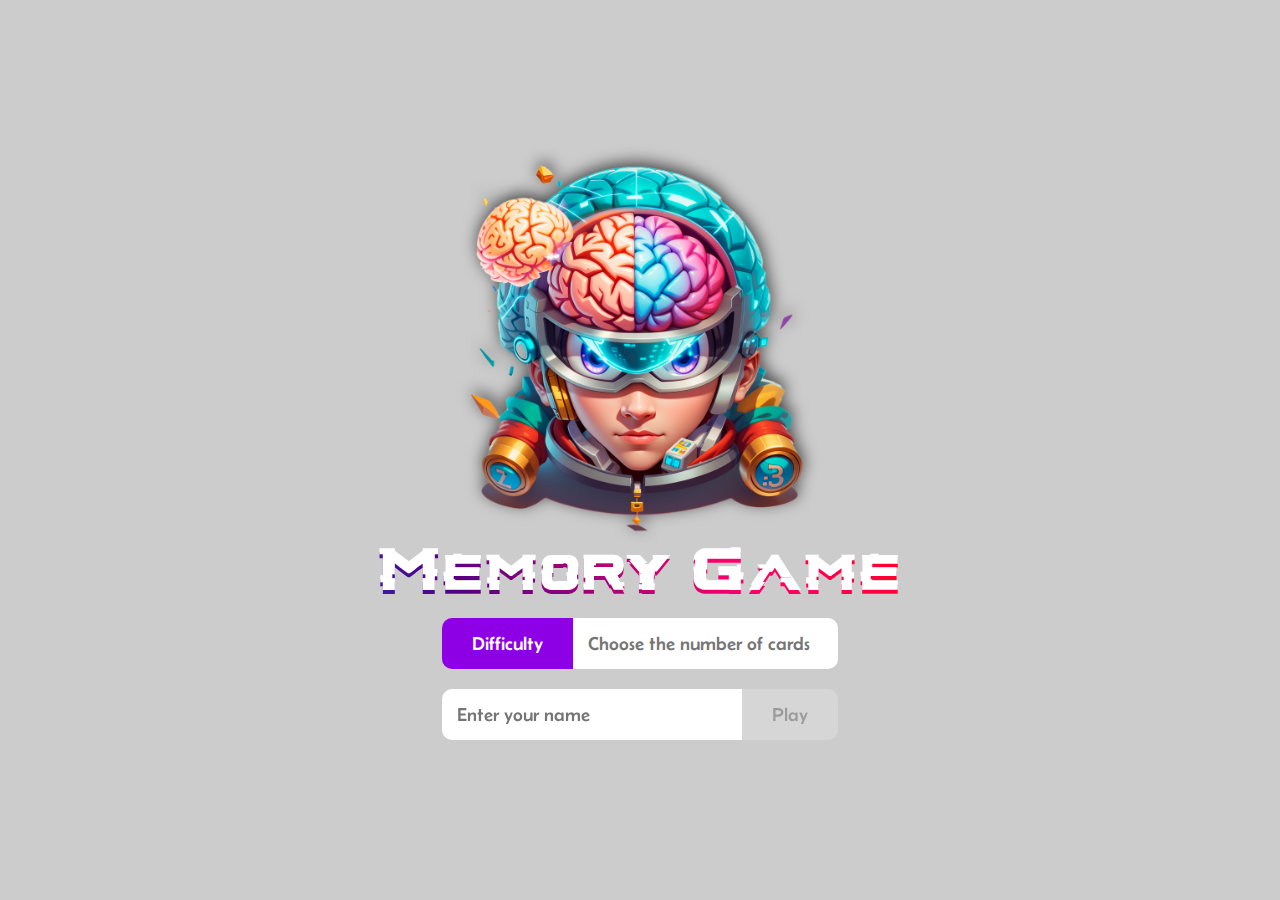
==== index.html @ 308531b2 "first commit: memory-game" ====
<!DOCTYPE html>
<html lang="pt-br">
	<head>
		<meta charset="UTF-8" />
		<meta name="viewport" content="width=device-width, initial-scale=1.0" />
		<title>Memory Game | Login</title>
		<link rel="shortcut icon" href="./imgs/logo.png" type="image/x-icon" />
		<link rel="stylesheet" href="./css/reset.css" />
		<link rel="stylesheet" href="./css/login.css" />
		<script defer src="./js/login.js"></script>
	</head>
	<body>
		<form>
			<header>
				<img src="./imgs/logo.png" id="logo" alt="Head with brain" />
				<h1>Memory Game</h1>
			</header>

			<div id="inputs">
				<div>
					<h2>Difficulty</h2>
					<input
						type="number"
						min="2"
						max="20"
						name="difficulty"
						id="difficulty"
						autocomplete="off"
						placeholder="Choose the number of cards" />
				</div>

				<div>
					<input
						type="text"
						name="name"
						id="name"
						autocomplete="off"
						placeholder="Enter your name" />
					<button type="submit" disabled>Play</button>
				</div>
			</div>
		</form>
	</body>
</html>
---- css/login.css ----
html,
body {
	overflow: hidden;
}

body {
	display: flex;
	justify-content: center;
	align-items: center;
	height: 100vh;
	background-image: url('../imgs/bg-login.gif');
	background-repeat: no-repeat;
	background-size: cover;
	backdrop-filter: blur(10px) brightness(0.8);
	background-color: white;
}

form {
	display: flex;
	flex-direction: column;
	gap: 15px;
	width: 540px;
}

header {
	display: flex;
	flex-direction: column;
	width: inherit;
}

#logo {
	width: 70%;
	margin-inline: auto;
	filter: drop-shadow(1px -4px 8px #000000ad);
}

h1 {
	position: relative;
	text-align: center;
	font-family: Glitch;
	color: white;
	font-size: 56px;
	letter-spacing: 5px;
	user-select: none;
}

h1::before {
	content: 'Memory Game';
	position: absolute;
	background-image: linear-gradient(
		45deg,
		#0059ff,
		#520083,
		#ff006a,
		#ff0000,
		#ff7300,
		#fffb00,
		#73ff00,
		#00ffaa,
		#00ffff
	);
	background-size: 400% 400%;
	animation: gradient 15s ease infinite;
	-webkit-text-fill-color: transparent;
	-webkit-background-clip: text;
	background-clip: text;
	z-index: -1;
	top: 4px;
}

#inputs {
	display: flex;
	flex-direction: column;
	gap: 20px;
	width: 396px;
	margin-inline: auto;
}

#inputs > div {
	display: flex;
	justify-content: center;
	width: 100%;
}

h2 {
	flex: 0 1;
	border: none;
	padding: 15px 30px;
	border-top-left-radius: 10px;
	border-bottom-left-radius: 10px;
	font-size: 1.2rem;
	font-weight: 400;
	color: white;
	background-color: #8d00e5;
	user-select: none;
	width: 136px;
	text-align: center;
	transition: background-color 300ms ease-in-out;
}

input {
	padding: 15px;
	border: none;
	font-size: 1.2rem;
}

input::-webkit-outer-spin-button,
input::-webkit-inner-spin-button {
	-webkit-appearance: none;
	margin: 0;
}

input[type='number'] {
	-moz-appearance: textfield;
	appearance: textfield;
}

#difficulty {
	flex: 1 0;
	width: 260px;
	border-top-right-radius: 10px;
	border-bottom-right-radius: 10px;
}

#name {
	width: 300px;
	border-top-left-radius: 10px;
	border-bottom-left-radius: 10px;
}

button {
	border: none;
	padding: 15px 30px;
	border-top-right-radius: 10px;
	border-bottom-right-radius: 10px;
	font-size: 1.2rem;
	background-color: #ff006a;
	color: white;
	cursor: pointer;
}

button:disabled {
	background-color: rgba(239, 239, 239, 0.3);
	color: rgba(16, 16, 16, 0.3);
	cursor: default;
}

@keyframes gradient {
	0% {
		background-position: 0% 50%;
	}
	50% {
		background-position: 100% 50%;
	}
	100% {
		background-position: 0% 50%;
	}
}
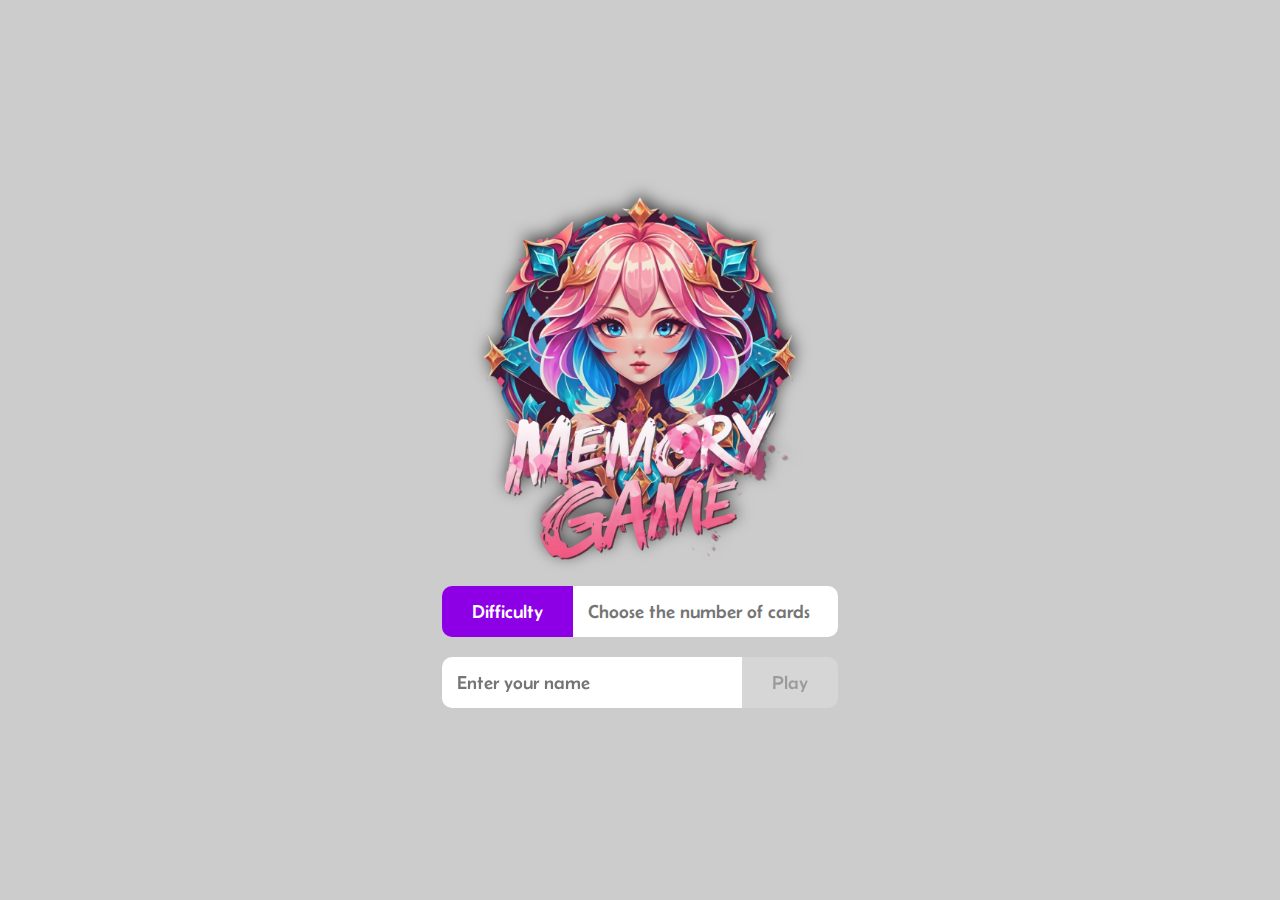
==== commit 032e6e7d: ":lipstick: feat: Update logo and favicon" ====
--- a/index.html
+++ b/index.html
@@ -4,7 +4,7 @@
 		<meta charset="UTF-8" />
 		<meta name="viewport" content="width=device-width, initial-scale=1.0" />
 		<title>Memory Game | Login</title>
-		<link rel="shortcut icon" href="./imgs/logo.png" type="image/x-icon" />
+		<link rel="shortcut icon" href="./favicon.ico" type="image/x-icon" />
 		<link rel="stylesheet" href="./css/reset.css" />
 		<link rel="stylesheet" href="./css/login.css" />
 		<script defer src="./js/login.js"></script>
@@ -12,8 +12,7 @@
 	<body>
 		<form>
 			<header>
-				<img src="./imgs/logo.png" id="logo" alt="Head with brain" />
-				<h1>Memory Game</h1>
+				<img src="./imgs/logo.png" id="logo" alt="Memory Game Logo" />
 			</header>
 
 			<div id="inputs">
